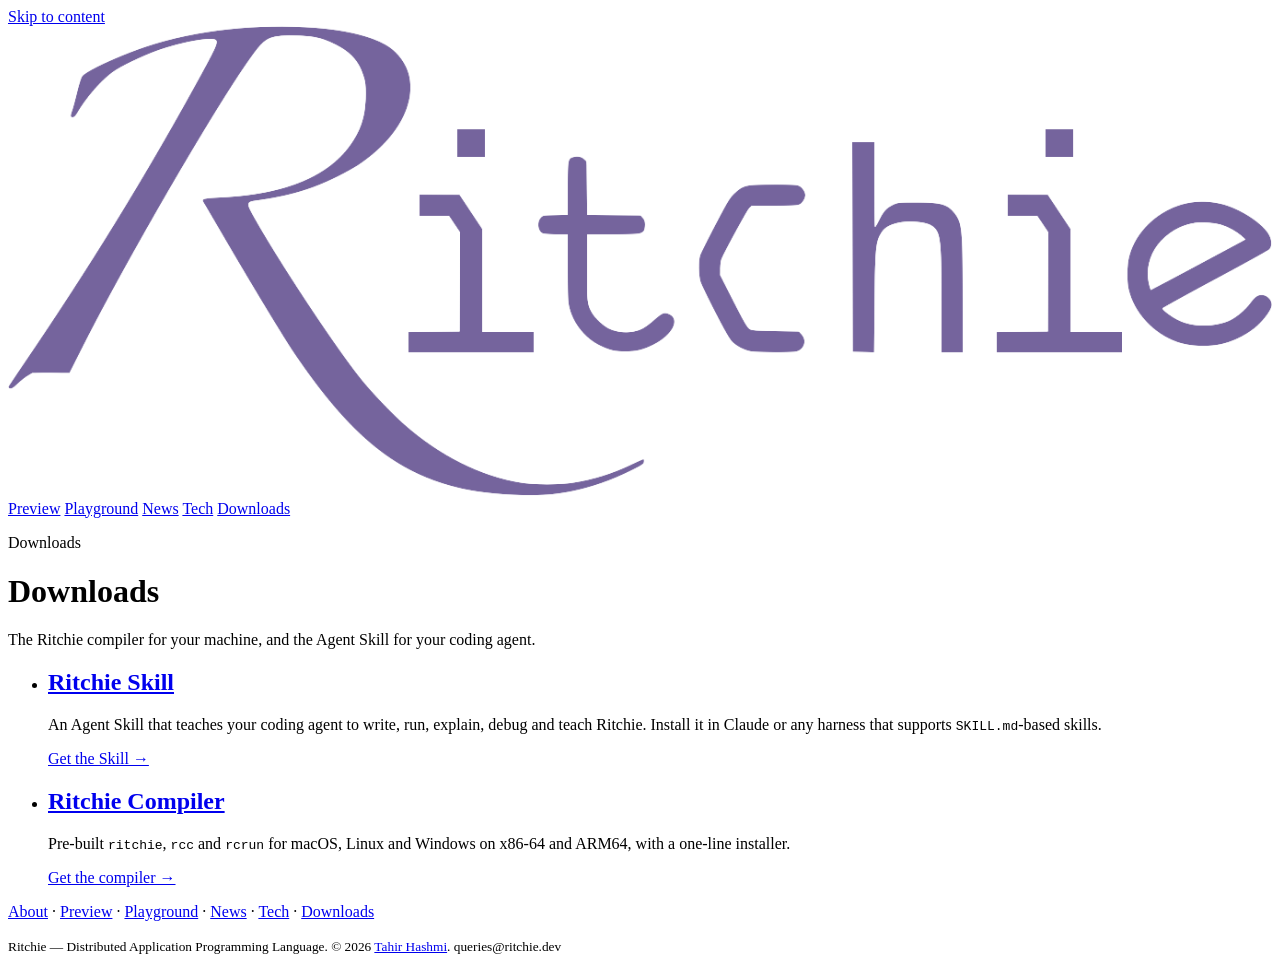
==== downloads/index.html @ f26ce98f "Automatic concurrency, first downloadable release" ====
<!doctype html>
<html lang="en-GB">
<head>
  <meta charset="utf-8">
  <meta name="viewport" content="width=device-width, initial-scale=1">
  <title>Ritchie Downloads</title>
  <meta name="description" content="Download the Ritchie compiler and the Ritchie Agent Skill.">
  <link rel="canonical" href="https://ritchie.dev/downloads/">
  <meta property="og:type" content="website">
  <meta property="og:site_name" content="Ritchie">
  <meta property="og:title" content="Ritchie Downloads">
  <meta property="og:description" content="Download the Ritchie compiler and the Ritchie Agent Skill.">
  <meta property="og:url" content="https://ritchie.dev/downloads/">
  <meta property="og:image" content="https://ritchie.dev/assets/social-card.png">
  <meta property="og:image:secure_url" content="https://ritchie.dev/assets/social-card.png">
  <meta property="og:image:type" content="image/png">
  <meta property="og:image:width" content="1200">
  <meta property="og:image:height" content="627">
  <meta property="og:image:alt" content="Ritchie — Distributed Application Programming Language">
  <meta name="twitter:card" content="summary_large_image">
  <meta name="twitter:title" content="Ritchie Downloads">
  <meta name="twitter:description" content="Download the Ritchie compiler and the Ritchie Agent Skill.">
  <meta name="twitter:image" content="https://ritchie.dev/assets/social-card.png">
  <meta name="twitter:image:alt" content="Ritchie — Distributed Application Programming Language">
  <meta name="color-scheme" content="light">
  <meta name="theme-color" content="#f3edf5">
  <meta name="theme-color" content="#1f2430" media="(prefers-color-scheme: dark)">
  <script type="application/ld+json">
  {
    "@context": "https://schema.org",
    "@type": "BreadcrumbList",
    "itemListElement": [
      {
        "@type": "ListItem",
        "position": 1,
        "name": "Home",
        "item": "https://ritchie.dev/"
      },
      {
        "@type": "ListItem",
        "position": 2,
        "name": "Downloads",
        "item": "https://ritchie.dev/downloads/"
      }
    ]
  }
  </script>
  <link rel="alternate" type="application/rss+xml" title="Ritchie" href="/rss.xml">
  <link rel="preload" href="/fonts/barlow-condensed-v13-latin-regular.woff2" as="font" type="font/woff2" crossorigin>
  <link rel="preload" href="/fonts/barlow-semi-condensed-v16-latin-regular.woff2" as="font" type="font/woff2" crossorigin>
  <link rel="preload" href="/fonts/IosevkaTerm-Latin.woff2" as="font" type="font/woff2" crossorigin>
  <link rel="stylesheet" href="https://ritchie.dev/assets/site.css?h=2ff64d6dc98204c49c45">
</head>
<body>
  <a class="skip-link" href="#content">Skip to content</a>
  <header class="site-header">
    <div class="shell header-inner">
      <a class="brand" href="/" aria-label="Ritchie home">
        <span class="brand-image"><img src="/assets/Ritchie.1.png" alt="" style="width: 100%; aspect-ratio: 1373 / 510" /></span>
      </a>
      <nav class="site-nav" aria-label="Main navigation">
        <a href="/preview/">Preview</a>
        <a href="/playground/">Playground</a>
        <a href="/news/">News</a>
        <a href="/tech/">Tech</a>
        <a href="/downloads/" aria-current="page">Downloads</a>
      </nav>
    </div>
  </header>

  <main id="content">
    <header class="page-hero">
      <div class="shell">
        <p class="eyebrow">Downloads</p>
        <h1>Downloads</h1>
        <p class="lede">The Ritchie compiler for your machine, and the Agent Skill for your coding agent.</p>
      </div>
    </header>

    <div class="shell rite-layout">
      <article class="article rite-document">
        <ul class="news-list tech-list">
          <li>
            <h2><a href="https://ritchie.dev/skill/">Ritchie Skill</a></h2>
            <div class="tech-listing-copy"><p>An Agent Skill that teaches your coding agent to write, run, explain, debug and teach Ritchie. Install it in Claude or any harness that supports <code>SKILL.md</code>-based skills.</p>
</div>
            <p class="tech-listing-action"><a href="https://ritchie.dev/skill/">Get the Skill →</a></p>
          </li>
          <li>
            <h2><a href="https://ritchie.dev/downloads/releases/">Ritchie Compiler</a></h2>
            <div class="tech-listing-copy"><p>Pre-built <code>ritchie</code>, <code>rcc</code> and <code>rcrun</code> for macOS, Linux and Windows on x86-64 and ARM64, with a one-line installer.</p>
</div>
            <p class="tech-listing-action"><a href="https://ritchie.dev/downloads/releases/">Get the compiler →</a></p>
          </li>
        </ul>
      </article>
    </div>
  </main>

  <footer class="site-footer">
    <div class="shell footer-inner">
      <p><a href="/">About</a> · <a href="/preview/">Preview</a> · <a href="/playground/">Playground</a> · <a href="/news/">News</a> · <a href="/tech/">Tech</a> · <a href="/downloads/">Downloads</a></p>
      <small>Ritchie — Distributed Application Programming Language. © 2026 <a href="https://tahirhashmi.com">Tahir Hashmi</a>. queries@ritchie.dev</small>
    </div>
  </footer>
</body>
</html>
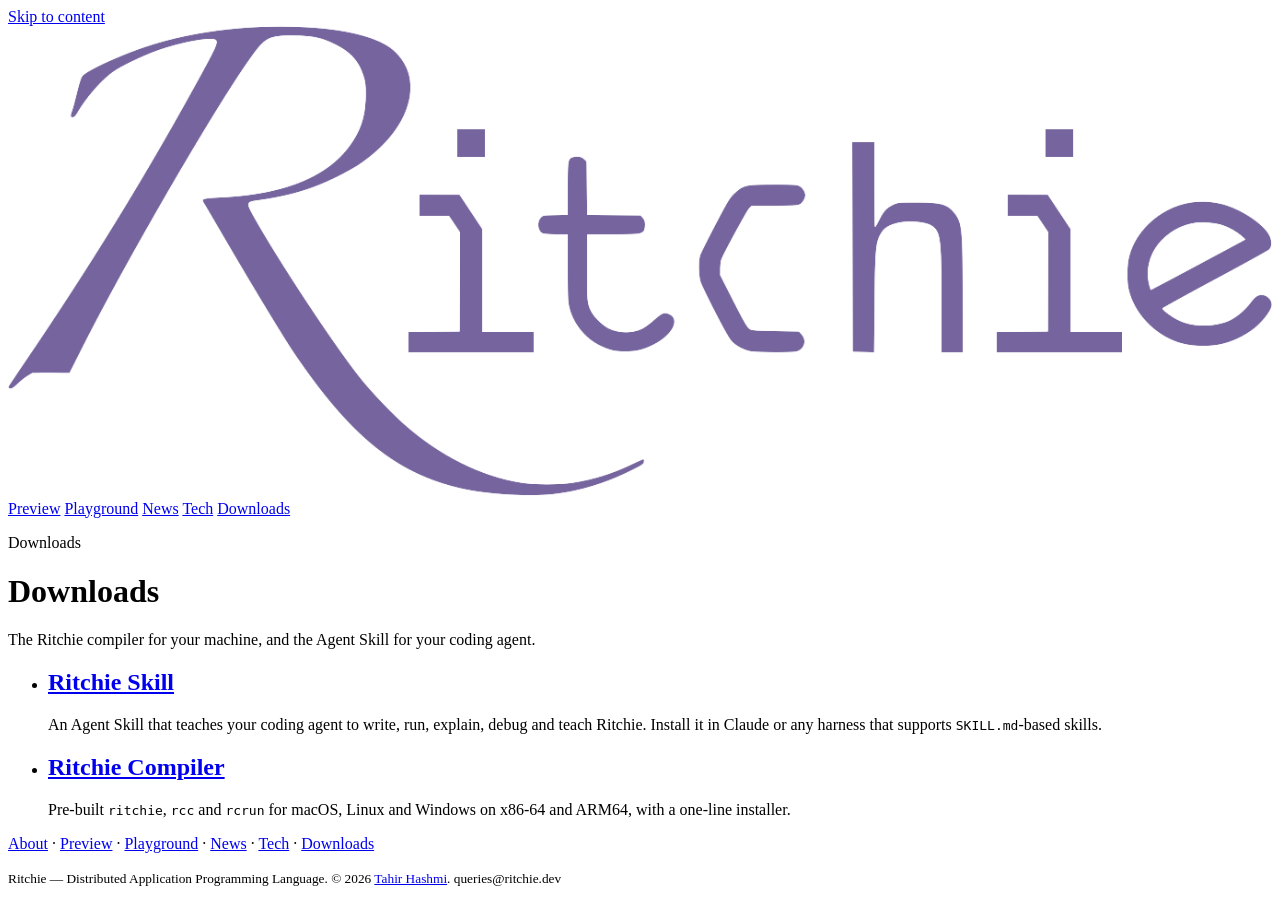
==== commit c45197ed: "Add a Ritchie doc for people" ====
--- a/downloads/index.html
+++ b/downloads/index.html
@@ -49,7 +49,7 @@
   <link rel="preload" href="/fonts/barlow-condensed-v13-latin-regular.woff2" as="font" type="font/woff2" crossorigin>
   <link rel="preload" href="/fonts/barlow-semi-condensed-v16-latin-regular.woff2" as="font" type="font/woff2" crossorigin>
   <link rel="preload" href="/fonts/IosevkaTerm-Latin.woff2" as="font" type="font/woff2" crossorigin>
-  <link rel="stylesheet" href="https://ritchie.dev/assets/site.css?h=2ff64d6dc98204c49c45">
+  <link rel="stylesheet" href="https://ritchie.dev/assets/site.css?h=ea18d36fcdd718b93973">
 </head>
 <body>
   <a class="skip-link" href="#content">Skip to content</a>
@@ -84,13 +84,11 @@
             <h2><a href="https://ritchie.dev/skill/">Ritchie Skill</a></h2>
             <div class="tech-listing-copy"><p>An Agent Skill that teaches your coding agent to write, run, explain, debug and teach Ritchie. Install it in Claude or any harness that supports <code>SKILL.md</code>-based skills.</p>
 </div>
-            <p class="tech-listing-action"><a href="https://ritchie.dev/skill/">Get the Skill →</a></p>
           </li>
           <li>
             <h2><a href="https://ritchie.dev/downloads/releases/">Ritchie Compiler</a></h2>
             <div class="tech-listing-copy"><p>Pre-built <code>ritchie</code>, <code>rcc</code> and <code>rcrun</code> for macOS, Linux and Windows on x86-64 and ARM64, with a one-line installer.</p>
 </div>
-            <p class="tech-listing-action"><a href="https://ritchie.dev/downloads/releases/">Get the compiler →</a></p>
           </li>
         </ul>
       </article>
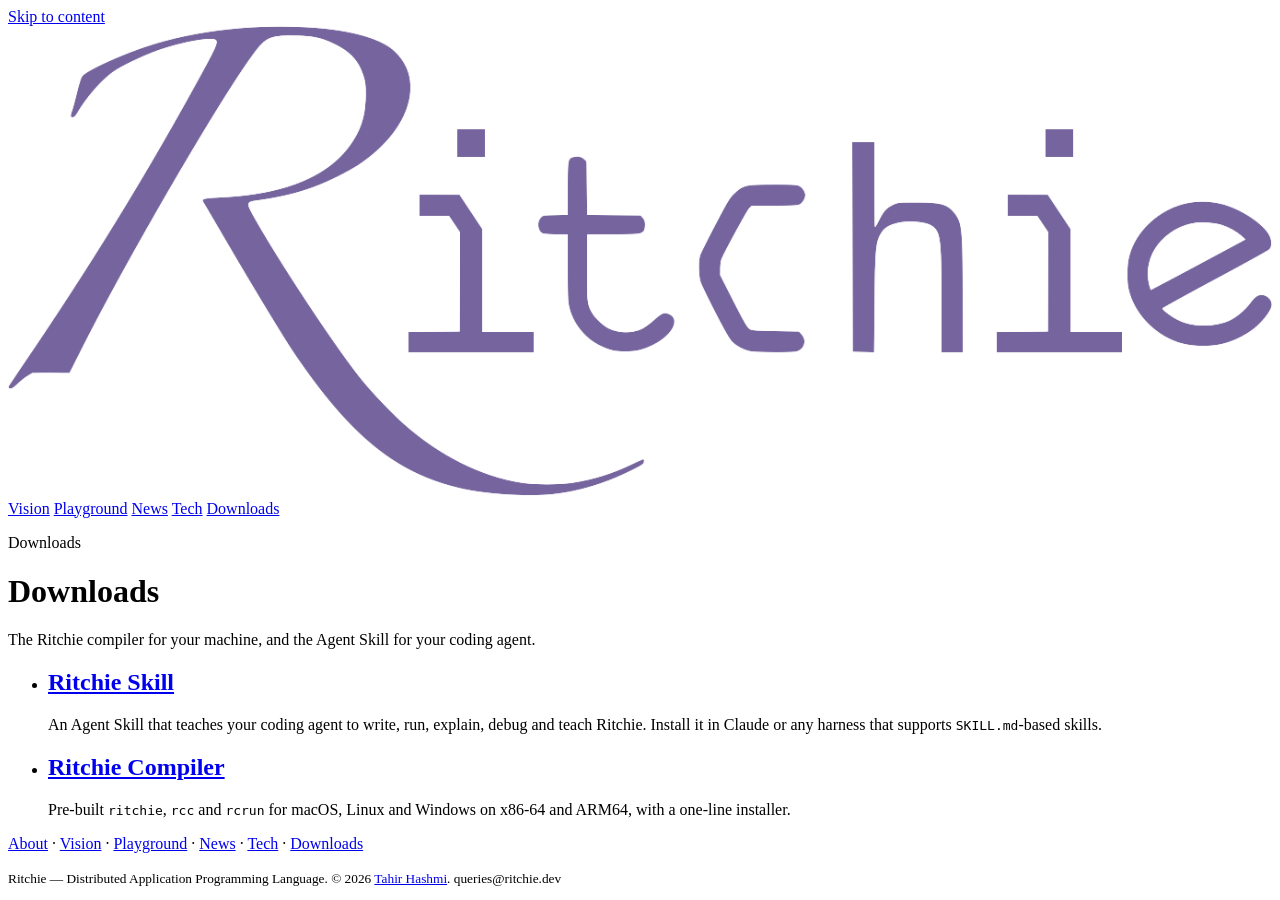
==== commit ce5ae369: "Content refresh" ====
--- a/downloads/index.html
+++ b/downloads/index.html
@@ -49,7 +49,7 @@
   <link rel="preload" href="/fonts/barlow-condensed-v13-latin-regular.woff2" as="font" type="font/woff2" crossorigin>
   <link rel="preload" href="/fonts/barlow-semi-condensed-v16-latin-regular.woff2" as="font" type="font/woff2" crossorigin>
   <link rel="preload" href="/fonts/IosevkaTerm-Latin.woff2" as="font" type="font/woff2" crossorigin>
-  <link rel="stylesheet" href="https://ritchie.dev/assets/site.css?h=ea18d36fcdd718b93973">
+  <link rel="stylesheet" href="https://ritchie.dev/assets/site.css?h=af503b521d6d1507eccd">
 </head>
 <body>
   <a class="skip-link" href="#content">Skip to content</a>
@@ -59,7 +59,7 @@
         <span class="brand-image"><img src="/assets/Ritchie.1.png" alt="" style="width: 100%; aspect-ratio: 1373 / 510" /></span>
       </a>
       <nav class="site-nav" aria-label="Main navigation">
-        <a href="/preview/">Preview</a>
+        <a href="/preview/">Vision</a>
         <a href="/playground/">Playground</a>
         <a href="/news/">News</a>
         <a href="/tech/">Tech</a>
@@ -97,7 +97,7 @@
 
   <footer class="site-footer">
     <div class="shell footer-inner">
-      <p><a href="/">About</a> · <a href="/preview/">Preview</a> · <a href="/playground/">Playground</a> · <a href="/news/">News</a> · <a href="/tech/">Tech</a> · <a href="/downloads/">Downloads</a></p>
+      <p><a href="/">About</a> · <a href="/preview/">Vision</a> · <a href="/playground/">Playground</a> · <a href="/news/">News</a> · <a href="/tech/">Tech</a> · <a href="/downloads/">Downloads</a></p>
       <small>Ritchie — Distributed Application Programming Language. © 2026 <a href="https://tahirhashmi.com">Tahir Hashmi</a>. queries@ritchie.dev</small>
     </div>
   </footer>
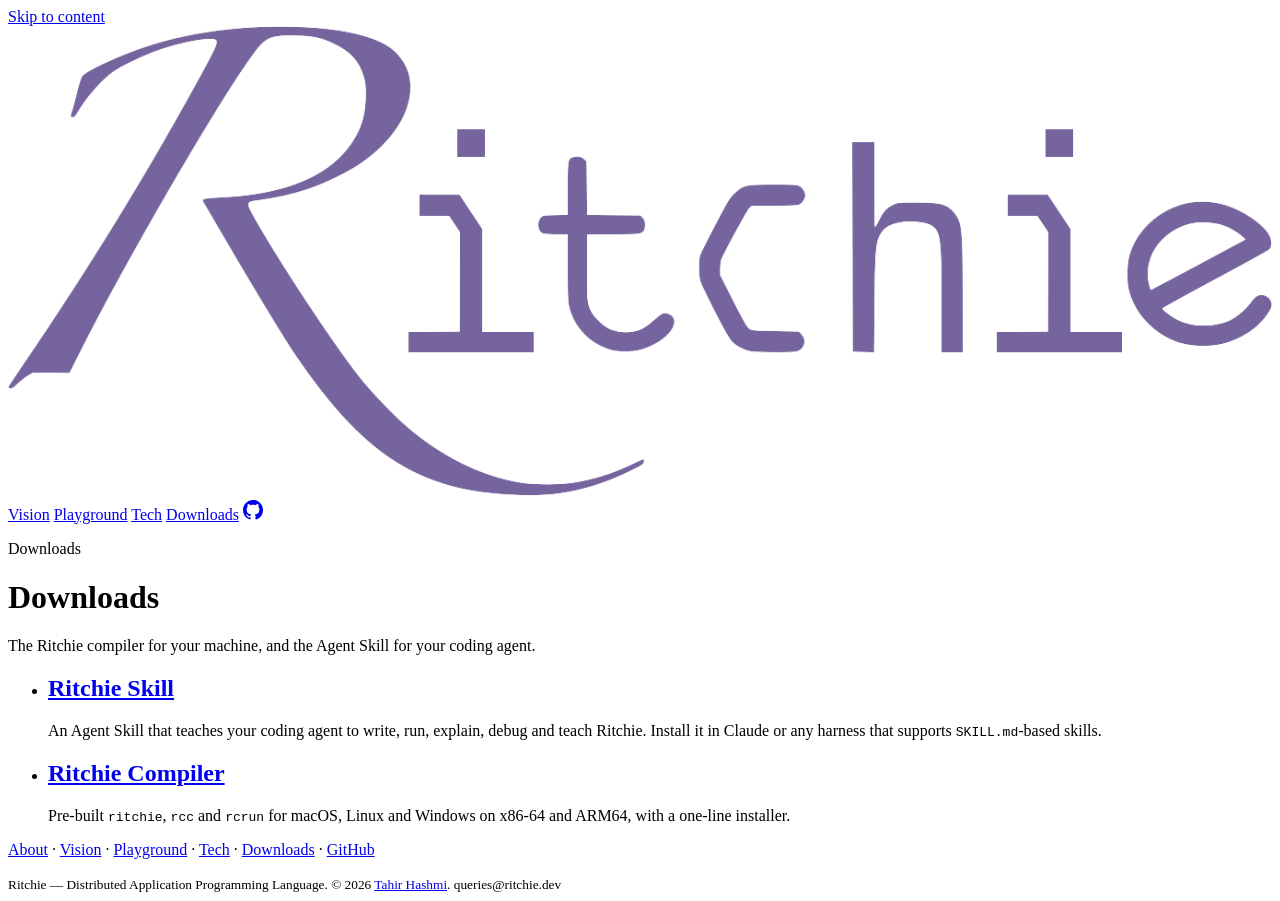
==== commit 18d3d174: "Integrate with ritchie github repo" ====
--- a/downloads/index.html
+++ b/downloads/index.html
@@ -49,7 +49,7 @@
   <link rel="preload" href="/fonts/barlow-condensed-v13-latin-regular.woff2" as="font" type="font/woff2" crossorigin>
   <link rel="preload" href="/fonts/barlow-semi-condensed-v16-latin-regular.woff2" as="font" type="font/woff2" crossorigin>
   <link rel="preload" href="/fonts/IosevkaTerm-Latin.woff2" as="font" type="font/woff2" crossorigin>
-  <link rel="stylesheet" href="https://ritchie.dev/assets/site.css?h=af503b521d6d1507eccd">
+  <link rel="stylesheet" href="https://ritchie.dev/assets/site.css?h=387929f6d5a299577a69">
 </head>
 <body>
   <a class="skip-link" href="#content">Skip to content</a>
@@ -61,9 +61,11 @@
       <nav class="site-nav" aria-label="Main navigation">
         <a href="/preview/">Vision</a>
         <a href="/playground/">Playground</a>
-        <a href="/news/">News</a>
         <a href="/tech/">Tech</a>
         <a href="/downloads/" aria-current="page">Downloads</a>
+        <a class="nav-icon" href="https://github.com/codemartial/ritchie" aria-label="Ritchie on GitHub" title="GitHub">
+          <svg viewBox="0 0 16 16" width="20" height="20" aria-hidden="true" focusable="false"><path fill="currentColor" d="M8 0c4.42 0 8 3.58 8 8a8.013 8.013 0 0 1-5.45 7.59c-.4.08-.55-.17-.55-.38 0-.27.01-1.13.01-2.2 0-.75-.25-1.23-.54-1.48 1.78-.2 3.65-.88 3.65-3.95 0-.88-.31-1.59-.82-2.15.08-.2.36-1.02-.08-2.12 0 0-.67-.22-2.2.82-.64-.18-1.32-.27-2-.27-.68 0-1.36.09-2 .27-1.53-1.03-2.2-.82-2.2-.82-.44 1.1-.16 1.92-.08 2.12-.51.56-.82 1.28-.82 2.15 0 3.06 1.86 3.75 3.64 3.95-.23.2-.44.55-.51 1.07-.46.21-1.61.55-2.33-.66-.15-.24-.6-.83-1.23-.82-.67.01-.27.38.01.53.34.19.73.9.82 1.13.16.45.68 1.31 2.69.94 0 .67.01 1.3.01 1.49 0 .21-.15.45-.55.38A7.995 7.995 0 0 1 0 8c0-4.42 3.58-8 8-8Z"/></svg>
+        </a>
       </nav>
     </div>
   </header>
@@ -97,7 +99,7 @@
 
   <footer class="site-footer">
     <div class="shell footer-inner">
-      <p><a href="/">About</a> · <a href="/preview/">Vision</a> · <a href="/playground/">Playground</a> · <a href="/news/">News</a> · <a href="/tech/">Tech</a> · <a href="/downloads/">Downloads</a></p>
+      <p><a href="/">About</a> · <a href="/preview/">Vision</a> · <a href="/playground/">Playground</a> · <a href="/tech/">Tech</a> · <a href="/downloads/">Downloads</a> · <a href="https://github.com/codemartial/ritchie">GitHub</a></p>
       <small>Ritchie — Distributed Application Programming Language. © 2026 <a href="https://tahirhashmi.com">Tahir Hashmi</a>. queries@ritchie.dev</small>
     </div>
   </footer>
